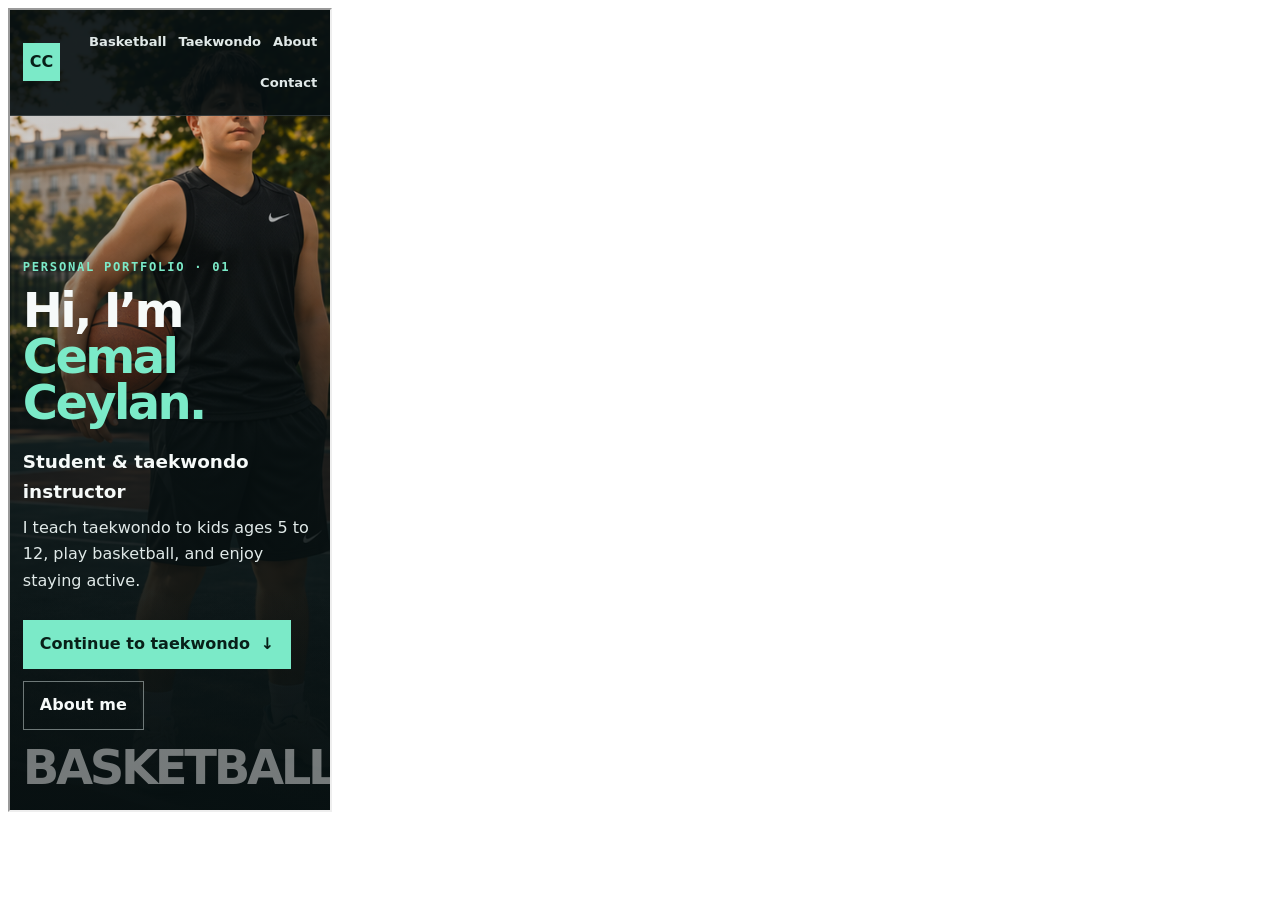
==== tests/mobile-layout.html @ 376ff7f9 "Fix mobile scene framing" ====
<!doctype html>
<meta charset="utf-8">
<title>Mobile layout probe</title>
<body
  data-ready="pending"
  data-viewport-width="0"
  data-scroll-width="0"
  data-nav-right="0"
  data-hero-right="0"
  data-actions-right="0"
  data-basketball-focal-x="0"
  data-taekwondo-focal-x="0"
>
<iframe id="site" title="Mobile website test"></iframe>
<script>
  const params = new URLSearchParams(location.search);
  const width = Number(params.get("width")) || 320;
  const scene = params.get("scene");
  const frame = document.querySelector("#site");
  frame.style.width = `${width}px`;
  frame.style.height = "800px";
  frame.src = "../index.html";

  frame.addEventListener("load", () => {
    const view = frame.contentWindow;
    const doc = frame.contentDocument;
    const rect = (selector) => {
      const bounds = doc.querySelector(selector).getBoundingClientRect();
      return { left: bounds.left, right: bounds.right, width: bounds.width };
    };
    const focalX = (selector, sourceRatio) => {
      const image = doc.querySelector(selector);
      const bounds = image.getBoundingClientRect();
      const scale = Math.max(
        bounds.width / image.naturalWidth,
        bounds.height / image.naturalHeight
      );
      const renderedWidth = image.naturalWidth * scale;
      const positionPercent = Number.parseFloat(getComputedStyle(image).objectPosition) / 100;
      const renderedLeft = bounds.left + (bounds.width - renderedWidth) * positionPercent;
      return renderedLeft + renderedWidth * sourceRatio;
    };

    document.body.dataset.ready = "true";
    document.body.dataset.viewportWidth = String(view.innerWidth);
    document.body.dataset.scrollWidth = String(doc.documentElement.scrollWidth);
    document.body.dataset.navRight = String(rect("nav").right);
    document.body.dataset.heroRight = String(rect("h1").right);
    document.body.dataset.actionsRight = String(rect(".actions").right);
    document.body.dataset.basketballFocalX = String(
      focalX(".basketball-chapter .chapter-media", 0.735)
    );
    document.body.dataset.taekwondoFocalX = String(
      focalX(".taekwondo-chapter .chapter-media", 0.24)
    );
    if (scene) {
      doc.documentElement.style.scrollBehavior = "auto";
      doc.querySelector(`#${scene}`)?.scrollIntoView({ behavior: "instant" });
    }
  });
</script>
</body>
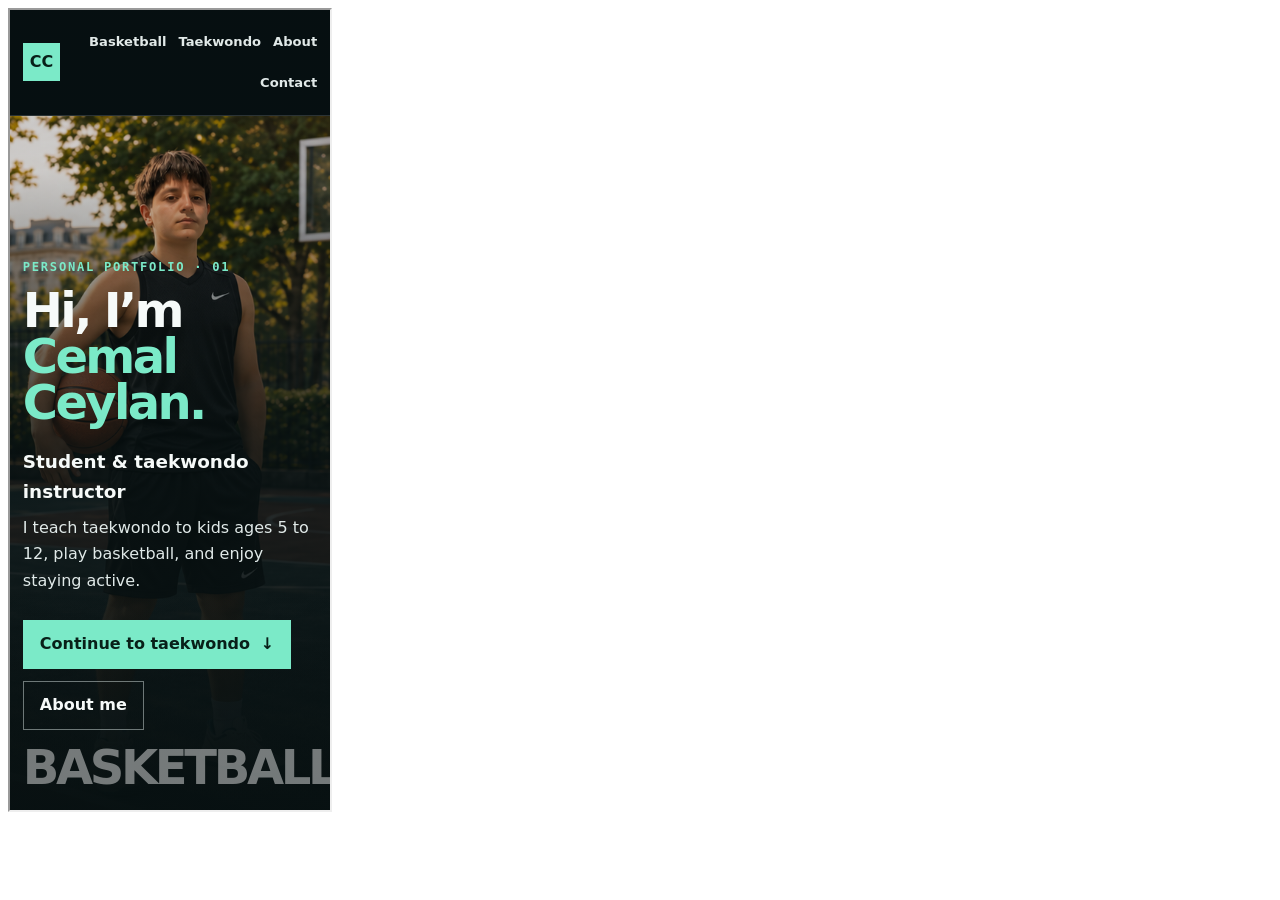
==== commit ab99c7d3: "Keep mobile portraits below header" ====
--- a/tests/mobile-layout.html
+++ b/tests/mobile-layout.html
@@ -10,6 +10,9 @@
   data-actions-right="0"
   data-basketball-focal-x="0"
   data-taekwondo-focal-x="0"
+  data-header-bottom="0"
+  data-basketball-head-y="0"
+  data-taekwondo-head-y="0"
 >
 <iframe id="site" title="Mobile website test"></iframe>
 <script>
@@ -28,7 +31,7 @@
       const bounds = doc.querySelector(selector).getBoundingClientRect();
       return { left: bounds.left, right: bounds.right, width: bounds.width };
     };
-    const focalX = (selector, sourceRatio) => {
+    const focalPoint = (selector, sourceXRatio, sourceYRatio) => {
       const image = doc.querySelector(selector);
       const bounds = image.getBoundingClientRect();
       const scale = Math.max(
@@ -36,10 +39,28 @@
         bounds.height / image.naturalHeight
       );
       const renderedWidth = image.naturalWidth * scale;
-      const positionPercent = Number.parseFloat(getComputedStyle(image).objectPosition) / 100;
-      const renderedLeft = bounds.left + (bounds.width - renderedWidth) * positionPercent;
-      return renderedLeft + renderedWidth * sourceRatio;
+      const renderedHeight = image.naturalHeight * scale;
+      const [positionX, positionY] = getComputedStyle(image).objectPosition
+        .split(" ")
+        .map(Number.parseFloat);
+      const renderedLeft = bounds.left + (bounds.width - renderedWidth) * positionX / 100;
+      const renderedTop = bounds.top + (bounds.height - renderedHeight) * positionY / 100;
+      return {
+        x: renderedLeft + renderedWidth * sourceXRatio,
+        y: renderedTop + renderedHeight * sourceYRatio
+      };
     };
+
+    const basketball = focalPoint(
+      ".basketball-chapter .chapter-media",
+      0.735,
+      0.105
+    );
+    const taekwondo = focalPoint(
+      ".taekwondo-chapter .chapter-media",
+      0.24,
+      0.11
+    );
 
     document.body.dataset.ready = "true";
     document.body.dataset.viewportWidth = String(view.innerWidth);
@@ -47,11 +68,16 @@
     document.body.dataset.navRight = String(rect("nav").right);
     document.body.dataset.heroRight = String(rect("h1").right);
     document.body.dataset.actionsRight = String(rect(".actions").right);
-    document.body.dataset.basketballFocalX = String(
-      focalX(".basketball-chapter .chapter-media", 0.735)
+    document.body.dataset.basketballFocalX = String(basketball.x);
+    document.body.dataset.taekwondoFocalX = String(taekwondo.x);
+    document.body.dataset.headerBottom = String(
+      doc.querySelector(".bar").getBoundingClientRect().bottom
     );
-    document.body.dataset.taekwondoFocalX = String(
-      focalX(".taekwondo-chapter .chapter-media", 0.24)
+    document.body.dataset.basketballHeadY = String(
+      basketball.y - doc.querySelector(".basketball-chapter").getBoundingClientRect().top
+    );
+    document.body.dataset.taekwondoHeadY = String(
+      taekwondo.y - doc.querySelector(".taekwondo-chapter").getBoundingClientRect().top
     );
     if (scene) {
       doc.documentElement.style.scrollBehavior = "auto";
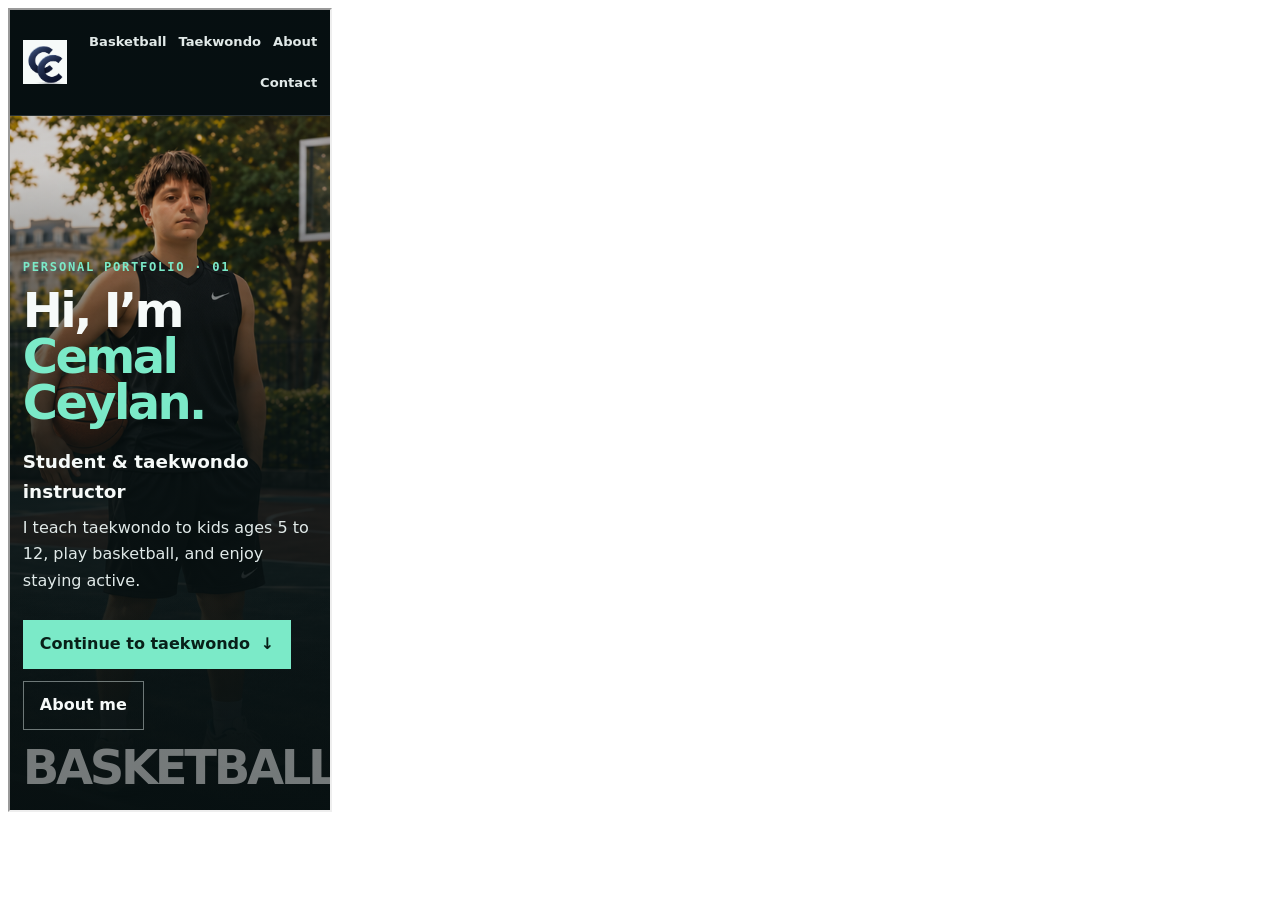
==== commit 8ad3c932: "Add custom Cemal Ceylan header logo" ====
--- a/tests/mobile-layout.html
+++ b/tests/mobile-layout.html
@@ -13,6 +13,9 @@
   data-header-bottom="0"
   data-basketball-head-y="0"
   data-taekwondo-head-y="0"
+  data-logo-present="false"
+  data-logo-height="0"
+  data-logo-bottom="0"
 >
 <iframe id="site" title="Mobile website test"></iframe>
 <script>
@@ -61,6 +64,7 @@
       0.24,
       0.11
     );
+    const logo = doc.querySelector(".brand img");
 
     document.body.dataset.ready = "true";
     document.body.dataset.viewportWidth = String(view.innerWidth);
@@ -79,6 +83,12 @@
     document.body.dataset.taekwondoHeadY = String(
       taekwondo.y - doc.querySelector(".taekwondo-chapter").getBoundingClientRect().top
     );
+    if (logo) {
+      const logoBounds = logo.getBoundingClientRect();
+      document.body.dataset.logoPresent = "true";
+      document.body.dataset.logoHeight = String(logoBounds.height);
+      document.body.dataset.logoBottom = String(logoBounds.bottom);
+    }
     if (scene) {
       doc.documentElement.style.scrollBehavior = "auto";
       doc.querySelector(`#${scene}`)?.scrollIntoView({ behavior: "instant" });
